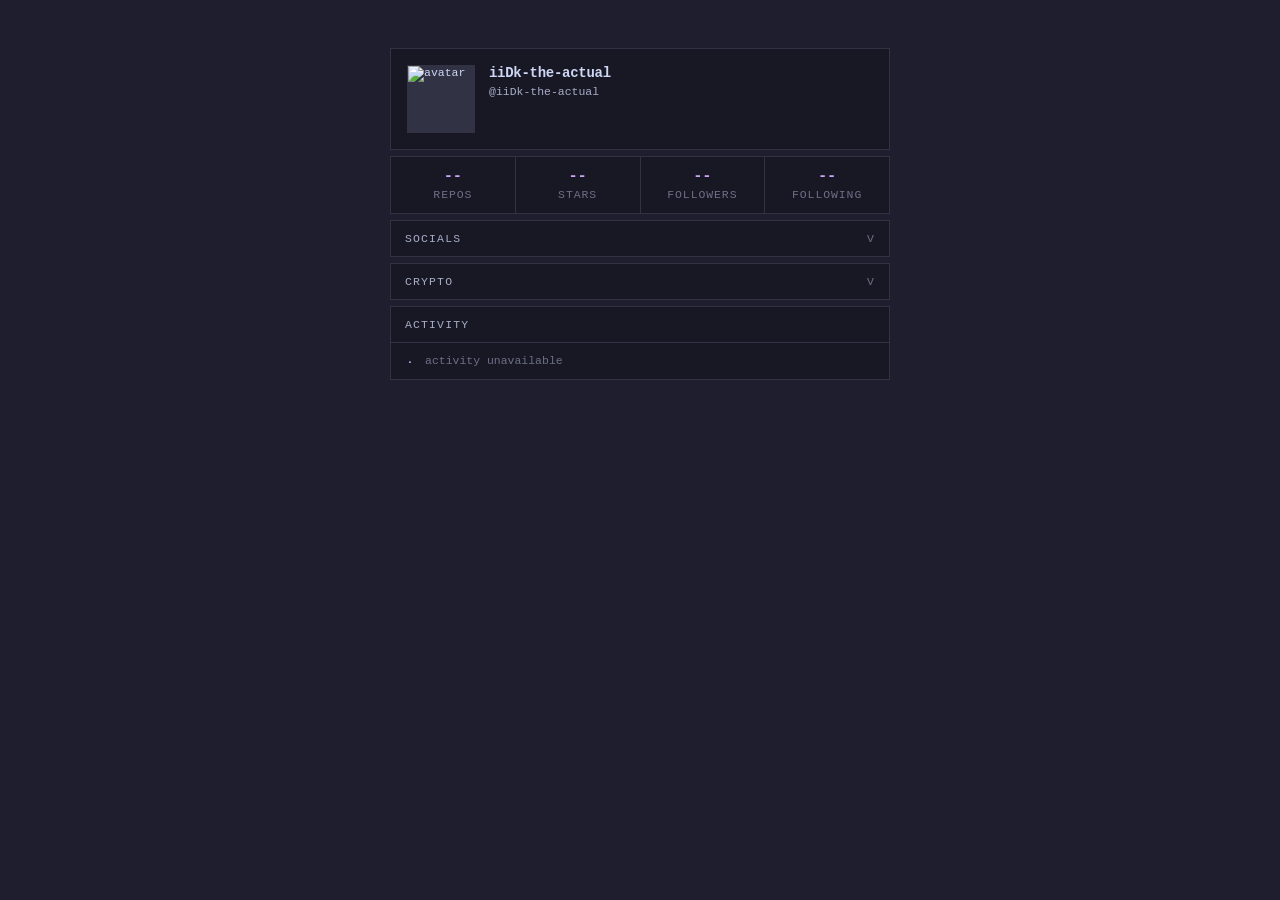
==== index.html @ 524875a0 "stat" ====
<!DOCTYPE html>
<html lang="en">
<head>
  <meta charset="UTF-8">
  <meta name="viewport" content="width=device-width, initial-scale=1.0">
  <title>loading...</title>
  <link rel="icon" href="favicon.ico">
  <link rel="stylesheet" href="style.css">
</head>
<body>
  <div id="app">

    <div class="card profile-card">
      <img id="avatar" class="avatar" src="" alt="avatar">
      <div class="profile-info">
        <div id="display-name" class="display-name">--</div>
        <div id="username" class="username">@--</div>
        <div id="bio" class="bio"></div>
        <div id="location" class="meta-row"></div>
      </div>
    </div>

    <div class="card stats-card">
      <div class="stat">
        <span class="stat-val" id="stat-repos">--</span>
        <span class="stat-key">repos</span>
      </div>
      <div class="stat-div"></div>
      <div class="stat">
        <span class="stat-val" id="stat-stars">--</span>
        <span class="stat-key">stars</span>
      </div>
      <div class="stat-div"></div>
      <div class="stat">
        <span class="stat-val" id="stat-followers">--</span>
        <span class="stat-key">followers</span>
      </div>
      <div class="stat-div"></div>
      <div class="stat">
        <span class="stat-val" id="stat-following">--</span>
        <span class="stat-key">following</span>
      </div>
    </div>

    <div class="card drop-card" id="socials-card">
      <button class="drop-header" onclick="toggleDrop('socials')" aria-expanded="false">
        <span class="drop-label">socials</span>
        <span class="drop-arrow" id="arrow-socials">v</span>
      </button>
      <div class="drop-body" id="body-socials" aria-hidden="true">
        <div id="socials-list"></div>
      </div>
    </div>

    <div class="card drop-card" id="crypto-card">
      <button class="drop-header" onclick="toggleDrop('crypto')" aria-expanded="false">
        <span class="drop-label">crypto</span>
        <span class="drop-arrow" id="arrow-crypto">v</span>
      </button>
      <div class="drop-body" id="body-crypto" aria-hidden="true">
        <div id="crypto-list"></div>
      </div>
    </div>

    <div class="card act-card">
      <div class="act-title">activity</div>
      <div id="activity-list">
        <div class="act-item"><span class="act-dot">.</span><span class="act-text muted">fetching...</span></div>
      </div>
    </div>

  </div>

  <div id="toast" class="toast"></div>

  <script src="script.js"></script>
</body>
</html>
---- style.css ----
/* ── Catppuccin Mocha ─────────────────────────────────────────── */
:root {
  --base:      #1e1e2e;
  --mantle:    #181825;
  --crust:     #11111b;
  --surface0:  #313244;
  --surface1:  #45475a;
  --surface2:  #585b70;
  --overlay0:  #6c7086;
  --overlay1:  #7f849c;
  --subtext0:  #a6adc8;
  --subtext1:  #bac2de;
  --text:      #cdd6f4;
  --rosewater: #f5e0dc;
  --flamingo:  #f2cdcd;
  --pink:      #f5c2e7;
  --mauve:     #cba6f7;
  --red:       #f38ba8;
  --maroon:    #eba0ac;
  --peach:     #fab387;
  --yellow:    #f9e2af;
  --green:     #a6e3a1;
  --teal:      #94e2d5;
  --sky:       #89dceb;
  --sapphire:  #74c7ec;
  --blue:      #89b4fa;
  --lavender:  #b4befe;

  --fs: 0.82rem;
}

/* ── Reset ────────────────────────────────────────────────────── */
*, *::before, *::after { box-sizing: border-box; margin: 0; padding: 0; }

/* ── Base ─────────────────────────────────────────────────────── */
html { font-size: 14px; }

body {
  background: var(--base);
  color: var(--text);
  font-family: 'Cascadia Code', Consolas, 'Courier New', monospace;
  font-size: var(--fs);
  min-height: 100vh;
  display: flex;
  justify-content: center;
  align-items: flex-start;
  padding: 48px 16px 64px;
}

/* ── App container ────────────────────────────────────────────── */
#app {
  width: 100%;
  max-width: 500px;
  display: flex;
  flex-direction: column;
  gap: 6px;
}

/* ── Cards ────────────────────────────────────────────────────── */
.card {
  background: var(--mantle);
  border: 1px solid var(--surface0);
}
.card:hover { border-color: var(--surface1); }

/* ── Profile card ─────────────────────────────────────────────── */
.profile-card {
  display: flex;
  gap: 14px;
  align-items: flex-start;
  padding: 16px;
}

.avatar {
  width: 68px;
  height: 68px;
  border: 1px solid var(--surface0);
  flex-shrink: 0;
  background: var(--surface0);
  object-fit: cover;
}
.avatar:hover { border-color: var(--mauve); filter: brightness(1.08); }

.profile-info { flex: 1; min-width: 0; }

.display-name {
  font-size: 1rem;
  font-weight: 700;
  color: var(--text);
  letter-spacing: -0.02em;
  line-height: 1.2;
}

.username {
  font-size: var(--fs);
  color: var(--subtext0);
  margin-top: 3px;
}

.bio {
  font-size: var(--fs);
  color: var(--subtext1);
  margin-top: 7px;
  line-height: 1.5;
}

.meta-row {
  font-size: var(--fs);
  color: var(--overlay1);
  margin-top: 5px;
}

/* ── Stats card ───────────────────────────────────────────────── */
.stats-card {
  display: flex;
  align-items: stretch;
  padding: 0;
  overflow: hidden;
}

.stat {
  flex: 1;
  display: flex;
  flex-direction: column;
  align-items: center;
  padding: 12px 8px;
  cursor: default;
}
.stat:hover { background: var(--surface0); }

.stat-val {
  font-size: 1.1rem;
  font-weight: 700;
  color: var(--mauve);
  line-height: 1;
}

.stat-key {
  font-size: var(--fs);
  color: var(--overlay0);
  text-transform: uppercase;
  letter-spacing: 0.08em;
  margin-top: 4px;
}

.stat-div {
  width: 1px;
  background: var(--surface0);
  flex-shrink: 0;
  align-self: stretch;
}

/* ── Dropdown cards ───────────────────────────────────────────── */
.drop-card { padding: 0; overflow: hidden; }

.drop-header {
  display: flex;
  justify-content: space-between;
  align-items: center;
  width: 100%;
  padding: 11px 14px;
  background: transparent;
  border: none;
  color: var(--subtext0);
  font-family: inherit;
  font-size: var(--fs);
  text-transform: uppercase;
  letter-spacing: 0.1em;
  cursor: pointer;
}
.drop-header:hover { color: var(--text); background: var(--surface0); }

.drop-label { pointer-events: none; }

.drop-arrow {
  font-size: var(--fs);
  color: var(--overlay0);
  pointer-events: none;
}
.drop-arrow.open { color: var(--mauve); }

.drop-body {
  max-height: 0;
  overflow: hidden;
}
.drop-body.open { max-height: 600px; }

/* ── Social items ─────────────────────────────────────────────── */
.social-item {
  display: flex;
  align-items: center;
  gap: 10px;
  padding: 10px 14px;
  border-top: 1px solid var(--surface0);
  color: var(--subtext1);
  font-family: inherit;
  font-size: var(--fs);
  text-decoration: none;
  cursor: pointer;
}
.social-item:hover {
  color: var(--blue);
  background: var(--surface0);
  padding-left: 20px;
}
.social-item:hover .s-icon { color: var(--blue); }

.s-icon {
  width: 14px;
  height: 14px;
  flex-shrink: 0;
  color: var(--overlay1);
}
.s-icon svg { width: 100%; height: 100%; display: block; }

/* ── Crypto items ─────────────────────────────────────────────── */
.crypto-item {
  display: flex;
  gap: 12px;
  align-items: center;
  padding: 10px 14px;
  border-top: 1px solid var(--surface0);
  cursor: pointer;
}
.crypto-item:hover { background: var(--surface0); }
.crypto-item:hover .c-addr { color: var(--teal); }

.c-label {
  font-size: var(--fs);
  color: var(--overlay0);
  text-transform: uppercase;
  letter-spacing: 0.08em;
  flex-shrink: 0;
  width: 36px;
}

.c-addr {
  font-size: var(--fs);
  color: var(--sapphire);
  word-break: break-all;
  line-height: 1.3;
}

.c-copy {
  font-size: var(--fs);
  color: var(--overlay0);
  flex-shrink: 0;
  margin-left: auto;
  padding-left: 8px;
  white-space: nowrap;
}

/* ── Activity card ────────────────────────────────────────────── */
.act-card { padding: 0; }

.act-title {
  padding: 11px 14px;
  font-size: var(--fs);
  color: var(--subtext0);
  text-transform: uppercase;
  letter-spacing: 0.1em;
  border-bottom: 1px solid var(--surface0);
}

.act-item {
  display: flex;
  align-items: flex-start;
  gap: 10px;
  padding: 9px 14px;
  border-bottom: 1px solid var(--surface0);
  font-size: var(--fs);
  color: var(--subtext1);
}
.act-item:last-child { border-bottom: none; }
.act-item:hover { background: var(--surface0); }

.act-dot {
  color: var(--mauve);
  flex-shrink: 0;
  font-weight: 700;
  width: 10px;
  text-align: center;
  line-height: 1.4;
}

.act-text {
  flex: 1;
  line-height: 1.5;
}
.act-text a {
  color: var(--blue);
  text-decoration: none;
}
.act-text a:hover { color: var(--lavender); }

.act-time {
  font-size: var(--fs);
  color: var(--overlay0);
  flex-shrink: 0;
  padding-top: 1px;
  white-space: nowrap;
}

.muted { color: var(--overlay0); }

/* ── Toast ────────────────────────────────────────────────────── */
.toast {
  position: fixed;
  bottom: 20px;
  left: 50%;
  transform: translateX(-50%);
  background: var(--green);
  color: var(--crust);
  font-family: inherit;
  font-size: var(--fs);
  font-weight: 700;
  letter-spacing: 0.06em;
  padding: 7px 14px;
  opacity: 0;
  pointer-events: none;
  white-space: nowrap;
}
.toast.show { opacity: 1; }

/* ── Scrollbar ────────────────────────────────────────────────── */
::-webkit-scrollbar { width: 6px; }
::-webkit-scrollbar-track { background: var(--mantle); }
::-webkit-scrollbar-thumb { background: var(--surface1); }
::-webkit-scrollbar-thumb:hover { background: var(--overlay0); }

/* ── Responsive ───────────────────────────────────────────────── */
@media (max-width: 480px) {
  body { padding: 20px 10px 40px; }
}
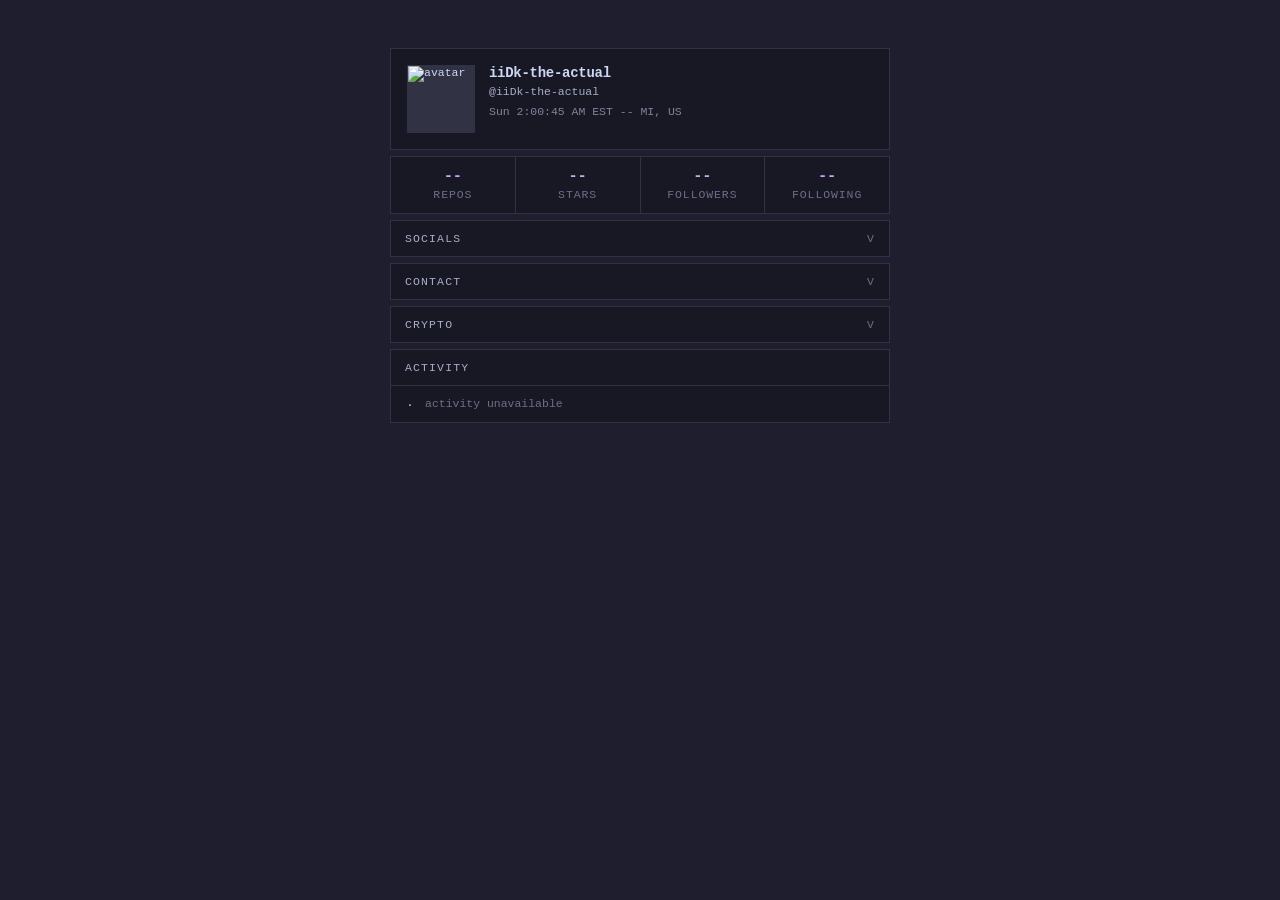
==== commit bdcd9779: "extra" ====
--- a/index.html
+++ b/index.html
@@ -11,12 +11,13 @@
   <div id="app">
 
     <div class="card profile-card">
-      <img id="avatar" class="avatar" src="" alt="avatar">
+      <img id="avatar" class="avatar" src="" alt="avatar" onclick="openLightbox(this.src)" style="cursor:pointer">
       <div class="profile-info">
         <div id="display-name" class="display-name">--</div>
         <div id="username" class="username">@--</div>
         <div id="bio" class="bio"></div>
         <div id="location" class="meta-row"></div>
+        <div id="localtime" class="meta-row"></div>
       </div>
     </div>
 
@@ -52,6 +53,16 @@
       </div>
     </div>
 
+    <div class="card drop-card" id="contacts-card">
+      <button class="drop-header" onclick="toggleDrop('contacts')" aria-expanded="false">
+        <span class="drop-label">contact</span>
+        <span class="drop-arrow" id="arrow-contacts">v</span>
+      </button>
+      <div class="drop-body" id="body-contacts" aria-hidden="true">
+        <div id="contacts-list"></div>
+      </div>
+    </div>
+
     <div class="card drop-card" id="crypto-card">
       <button class="drop-header" onclick="toggleDrop('crypto')" aria-expanded="false">
         <span class="drop-label">crypto</span>
@@ -73,6 +84,11 @@
 
   <div id="toast" class="toast"></div>
 
+  <div id="lightbox" class="lightbox" onclick="closeLightbox()">
+    <button class="lightbox-close" onclick="closeLightbox()">x</button>
+    <img id="lightbox-img" src="" alt="avatar">
+  </div>
+
   <script src="script.js"></script>
 </body>
 </html>
--- a/style.css
+++ b/style.css
@@ -213,6 +213,36 @@
 }
 .s-icon svg { width: 100%; height: 100%; display: block; }
 
+/* ── Contact items ────────────────────────────────────────────── */
+.contact-item {
+  display: flex;
+  align-items: center;
+  gap: 10px;
+  padding: 10px 14px;
+  border-top: 1px solid var(--surface0);
+  color: var(--subtext1);
+  font-family: inherit;
+  font-size: var(--fs);
+  text-decoration: none;
+  cursor: pointer;
+}
+.contact-item:hover { background: var(--surface0); color: var(--text); }
+.contact-item:hover .s-icon { color: var(--blue); }
+
+.contact-label {
+  color: var(--overlay0);
+  text-transform: uppercase;
+  letter-spacing: 0.08em;
+  flex-shrink: 0;
+  width: 52px;
+}
+
+.contact-value {
+  flex: 1;
+  color: var(--sapphire);
+}
+.contact-item:hover .contact-value { color: var(--teal); }
+
 /* ── Crypto items ─────────────────────────────────────────────── */
 .crypto-item {
   display: flex;
@@ -302,6 +332,41 @@
 }
 
 .muted { color: var(--overlay0); }
+
+/* ── Lightbox ─────────────────────────────────────────────────── */
+.lightbox {
+  display: none;
+  position: fixed;
+  inset: 0;
+  background: rgba(0, 0, 0, 0.75);
+  backdrop-filter: grayscale(100%);
+  -webkit-backdrop-filter: grayscale(100%);
+  z-index: 100;
+  align-items: center;
+  justify-content: center;
+}
+.lightbox.open { display: flex; }
+
+.lightbox img {
+  max-width: min(320px, 80vw);
+  max-height: 80vh;
+  border: 1px solid var(--surface1);
+  display: block;
+}
+
+.lightbox-close {
+  position: absolute;
+  top: 16px;
+  right: 20px;
+  background: var(--mantle);
+  border: 1px solid var(--surface1);
+  color: var(--subtext0);
+  font-family: inherit;
+  font-size: var(--fs);
+  padding: 4px 10px;
+  cursor: pointer;
+}
+.lightbox-close:hover { color: var(--text); background: var(--surface0); }
 
 /* ── Toast ────────────────────────────────────────────────────── */
 .toast {
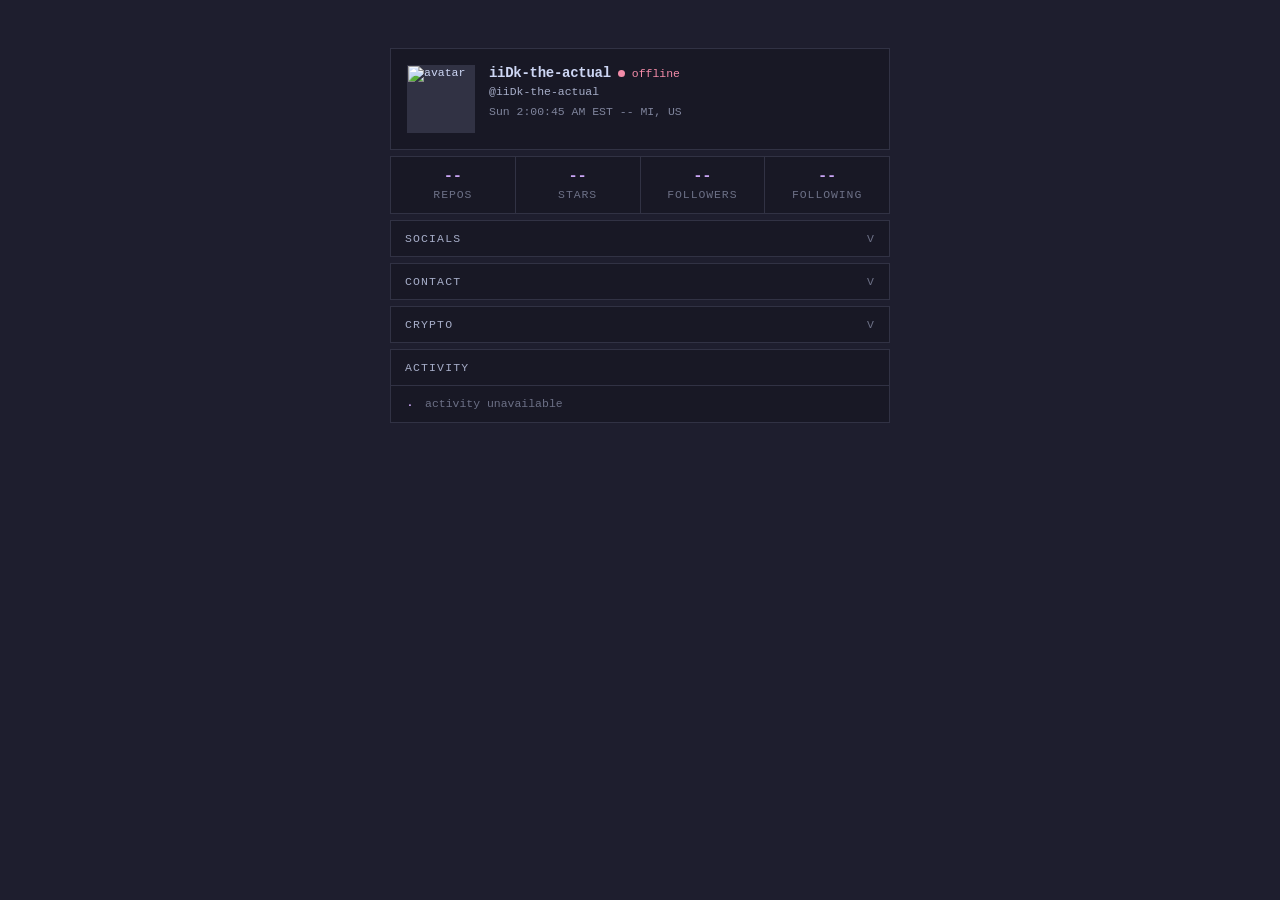
==== commit 5c16a7e7: "Online and current play. This is github abuse" ====
--- a/index.html
+++ b/index.html
@@ -13,11 +13,27 @@
     <div class="card profile-card">
       <img id="avatar" class="avatar" src="" alt="avatar" onclick="openLightbox(this.src)" style="cursor:pointer">
       <div class="profile-info">
-        <div id="display-name" class="display-name">--</div>
+        <div class="display-name-row">
+          <span id="display-name" class="display-name">--</span>
+          <span class="status-dot" id="status-dot"></span>
+          <span class="status-label" id="status-label"></span>
+        </div>
         <div id="username" class="username">@--</div>
         <div id="bio" class="bio"></div>
         <div id="location" class="meta-row"></div>
         <div id="localtime" class="meta-row"></div>
+      </div>
+    </div>
+
+    <div class="card now-card" id="now-card" style="display:none">
+      <div class="now-inner">
+        <img id="now-art" src="" alt="" class="now-art">
+        <div class="now-info">
+          <div class="now-state" id="now-state">now playing</div>
+          <div class="now-title" id="now-title"></div>
+          <div class="now-artist" id="now-artist"></div>
+          <div class="now-ascii-bar" id="now-ascii-bar"></div>
+        </div>
       </div>
     </div>
 
--- a/style.css
+++ b/style.css
@@ -83,13 +83,36 @@
 
 .profile-info { flex: 1; min-width: 0; }
 
+.display-name-row {
+  display: flex;
+  align-items: center;
+  gap: 7px;
+  line-height: 1.2;
+}
+
 .display-name {
   font-size: 1rem;
   font-weight: 700;
   color: var(--text);
   letter-spacing: -0.02em;
-  line-height: 1.2;
-}
+}
+
+.status-dot {
+  width: 7px;
+  height: 7px;
+  border-radius: 50%;
+  flex-shrink: 0;
+  background: var(--overlay0);
+}
+.status-dot.online  { background: var(--green); }
+.status-dot.offline { background: var(--red); }
+
+.status-label {
+  font-size: var(--fs);
+  color: var(--overlay0);
+}
+.status-label.online  { color: var(--green); }
+.status-label.offline { color: var(--red); }
 
 .username {
   font-size: var(--fs);
@@ -108,6 +131,60 @@
   font-size: var(--fs);
   color: var(--overlay1);
   margin-top: 5px;
+}
+
+/* ── Now Playing ──────────────────────────────────────────────── */
+.now-card { padding: 0; overflow: hidden; }
+
+.now-inner {
+  display: flex;
+  align-items: center;
+  gap: 12px;
+  padding: 12px 14px;
+  text-decoration: none;
+  color: inherit;
+}
+.now-inner:hover { background: var(--surface0); }
+
+.now-art {
+  width: 44px;
+  height: 44px;
+  flex-shrink: 0;
+  border: 1px solid var(--surface0);
+  object-fit: cover;
+}
+
+.now-info { flex: 1; min-width: 0; }
+
+.now-state {
+  font-size: var(--fs);
+  color: var(--green);
+  text-transform: uppercase;
+  letter-spacing: 0.1em;
+  margin-bottom: 2px;
+}
+
+.now-title {
+  font-size: var(--fs);
+  color: var(--text);
+  font-weight: 700;
+  white-space: nowrap;
+  overflow: hidden;
+  text-overflow: ellipsis;
+}
+
+.now-artist {
+  font-size: var(--fs);
+  color: var(--subtext0);
+  white-space: nowrap;
+  overflow: hidden;
+  text-overflow: ellipsis;
+}
+
+.now-ascii-bar {
+  font-size: var(--fs);
+  color: var(--mauve);
+  margin-top: 4px;
 }
 
 /* ── Stats card ───────────────────────────────────────────────── */
